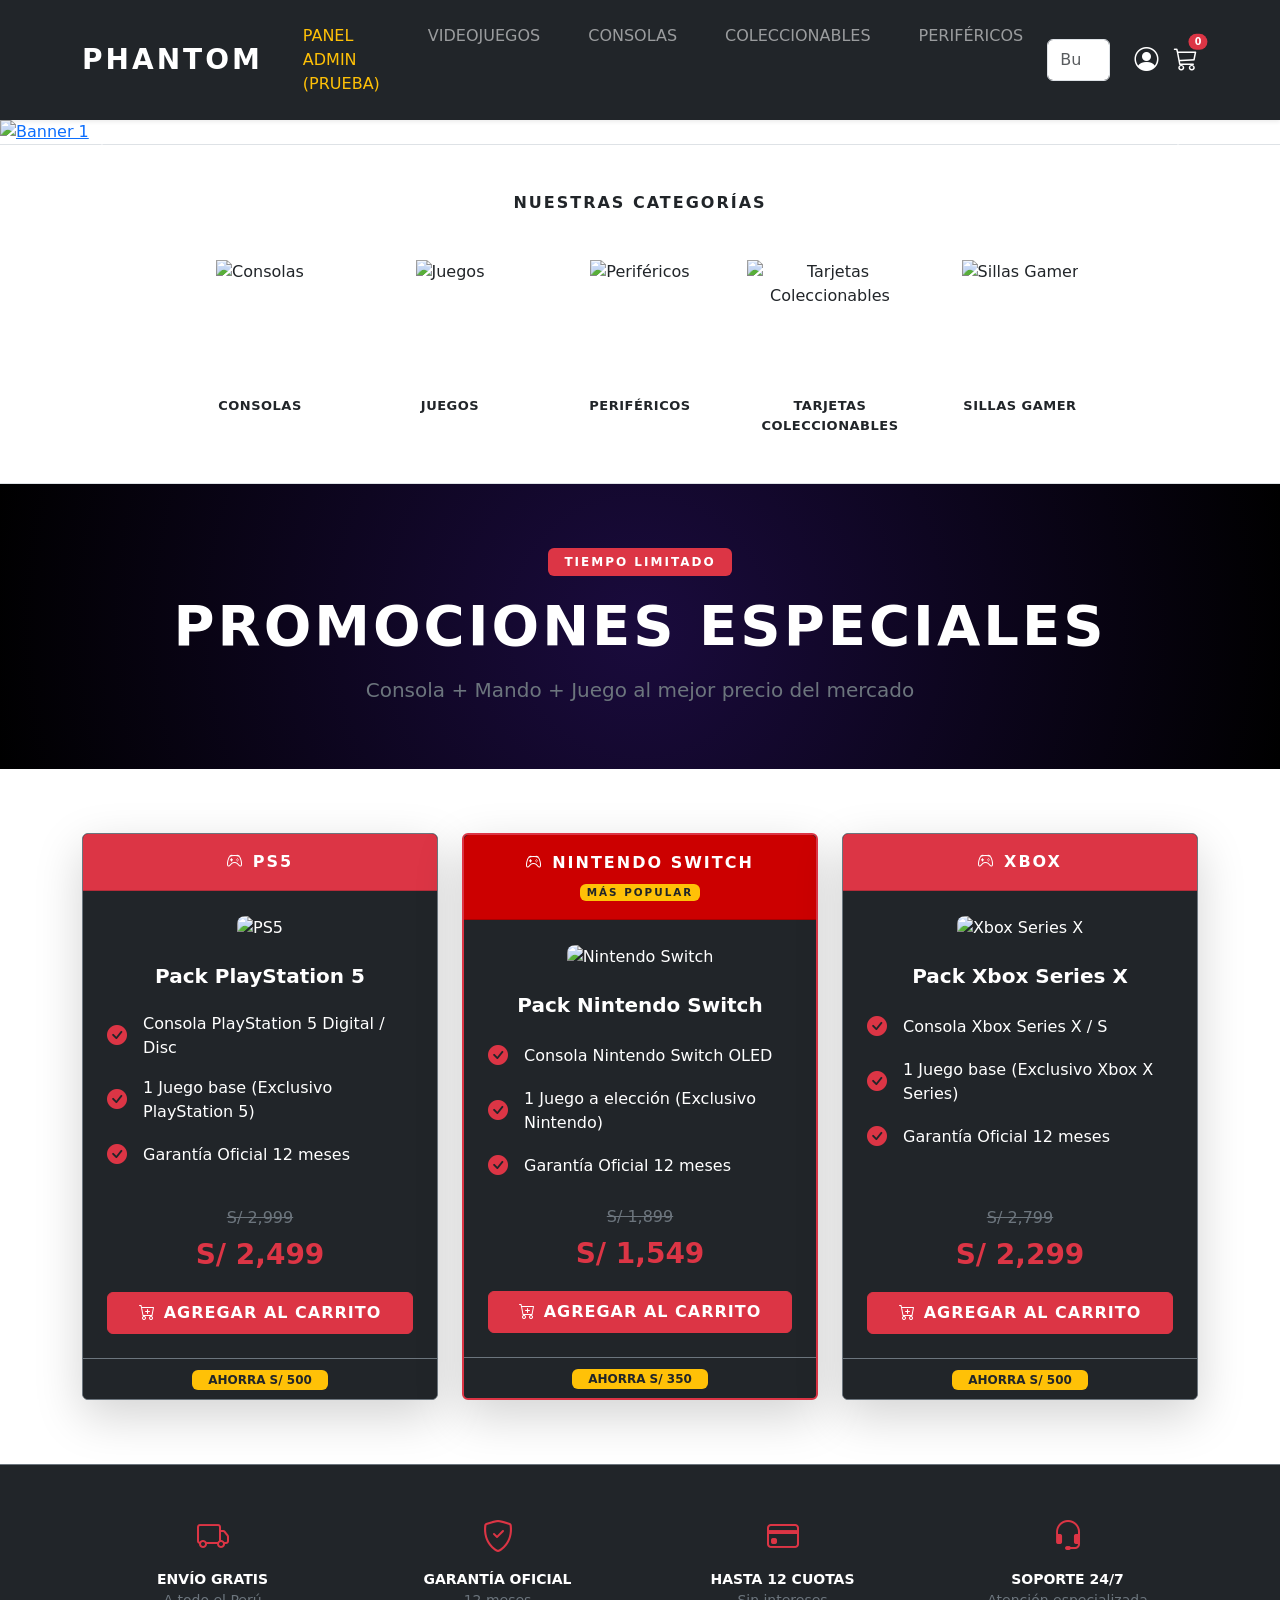
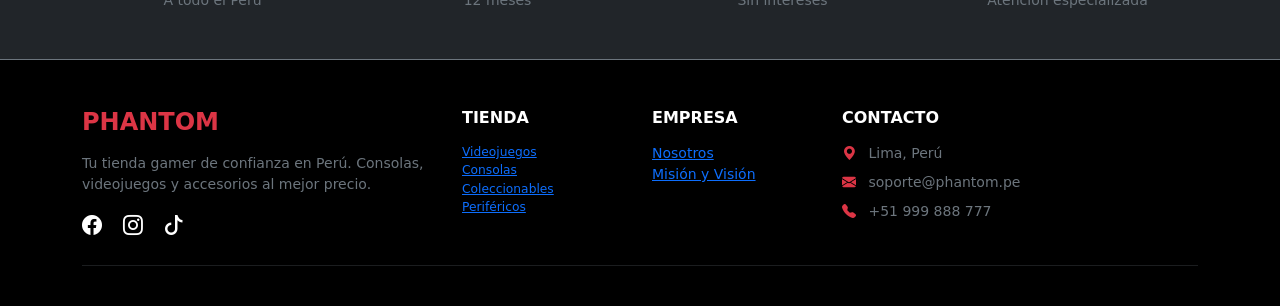
==== src/main/resources/templates/index.html @ 6b38e3e3 "Href para probar el panel de admin" ====
<!DOCTYPE html>
<html lang="es" xmlns:th="http://www.thymeleaf.org">
<head>
    <meta charset="UTF-8">
    <meta name="viewport" content="width=device-width, initial-scale=1.0">
    <link href="https://cdn.jsdelivr.net/npm/bootstrap@5.3.0/dist/css/bootstrap.min.css" rel="stylesheet">
    <link rel="stylesheet" th:href="@{/CSS/estilos.css}">
    <link rel="stylesheet" href="https://cdn.jsdelivr.net/npm/bootstrap-icons@1.11.1/font/bootstrap-icons.css">
    <title>Phantom | Tienda de Videojuegos</title>
</head>
<body class="d-flex flex-column min-vh-100">

<!-- BARRA DE NAVEGACIÓN -->
<nav class="navbar navbar-expand-lg navbar-dark bg-dark sticky-top shadow-sm py-3">
    <div class="container">
        <a class="navbar-brand fw-bold fs-3" th:href="@{/}" style="letter-spacing: 3px;">PHANTOM</a>
        <button class="navbar-toggler" type="button" data-bs-toggle="collapse" data-bs-target="#navbarNav">
            <span class="navbar-toggler-icon"></span>
        </button>

        <div class="collapse navbar-collapse" id="navbarNav">
            <ul class="navbar-nav mx-auto text-uppercase">
                <li class="nav-item"><a class="nav-link px-4 fs-6 text-warning" th:href="@{/admin/productos}">Panel Admin (Prueba)</a></li>
                <li class="nav-item"><a class="nav-link px-4 fs-6" th:href="@{/categoria/juegos}">Videojuegos</a></li>
                <li class="nav-item"><a class="nav-link px-4 fs-6" th:href="@{/categoria/consolas}">Consolas</a></li>
                <li class="nav-item"><a class="nav-link px-4 fs-6" th:href="@{/categoria/tarjetas}">Coleccionables</a></li>
                <li class="nav-item"><a class="nav-link px-4 fs-6" th:href="@{/categoria/perifericos}">Periféricos</a></li>
            </ul>

            <div class="position-relative me-3">
                <div class="d-flex">
                    <input id="inputBusqueda"
                           class="form-control me-2 py-2 input-busqueda-phantom"
                           type="search"
                           placeholder="Buscar productos..."
                           autocomplete="off">
                </div>
                <div id="contenedorResultados"
                     class="position-absolute w-100 mt-1 shadow-lg rounded-3 d-none resultados-busqueda-phantom">
                </div>
            </div>

            <div class="d-flex align-items-center mt-3 mt-lg-0">
                <a href="#" class="text-white me-3 fs-4" data-bs-toggle="modal" data-bs-target="#loginModal">
                    <i class="bi bi-person-circle"></i>
                </a>
                <a th:href="@{/carrito}" class="text-white fs-4 position-relative">
                    <i class="bi bi-cart3"></i>
                    <span class="position-absolute top-0 start-100 translate-middle badge rounded-pill bg-danger badge-carrito"
                          style="font-size: 0.6rem;"
                          th:text="${carritoCount}">0</span>
                </a>
            </div>
        </div>
    </div>
</nav>

<main class="flex-grow-1">

    <!-- CARRUSEL -->
    <div id="carouselExampleInterval" class="carousel slide" data-bs-ride="carousel">
        <div class="carousel-inner">
            <div class="carousel-item active" data-bs-interval="10000">
                <a href="#"><img th:src="@{/Imagenes/Baner.jpg}" class="d-block w-100" alt="Banner 1"></a>
            </div>
            <div class="carousel-item" data-bs-interval="2000">
                <a href="#"><img th:src="@{/Imagenes/Baner2.jpg}" class="d-block w-100" alt="Banner 2"></a>
            </div>
            <div class="carousel-item">
                <a href="#"><img th:src="@{/Imagenes/baner3.jpg}" class="d-block w-100" alt="Banner 3"></a>
            </div>
        </div>
        <button class="carousel-control-prev" type="button" data-bs-target="#carouselExampleInterval" data-bs-slide="prev">
            <span class="carousel-control-prev-icon"></span>
        </button>
        <button class="carousel-control-next" type="button" data-bs-target="#carouselExampleInterval" data-bs-slide="next">
            <span class="carousel-control-next-icon"></span>
        </button>
    </div>

    <!-- NUESTRAS CATEGORÍAS -->
    <section class="py-5 border-bottom border-top">
        <div class="container">
            <h6 class="text-center fw-bold mb-5 text-uppercase" style="letter-spacing: 2px;">Nuestras Categorías</h6>
            <div class="row text-center justify-content-center g-4">
                <div class="col-6 col-sm-4 col-md-2">
                    <a th:href="@{/categoria/consolas}" class="text-decoration-none text-dark d-flex flex-column align-items-center gap-3">
                        <img th:src="@{/Imagenes/consolatarjeta.jpg}" alt="Consolas" class="img-fluid" style="height: 120px; object-fit: contain;">
                        <span class="fw-bold text-uppercase" style="font-size: 13px; letter-spacing: 0.5px;">Consolas</span>
                    </a>
                </div>
                <div class="col-6 col-sm-4 col-md-2">
                    <a th:href="@{/categoria/juegos}" class="text-decoration-none text-dark d-flex flex-column align-items-center gap-3">
                        <img th:src="@{/Imagenes/videojuego.jpg}" alt="Juegos" class="img-fluid" style="height: 120px; object-fit: contain;">
                        <span class="fw-bold text-uppercase" style="font-size: 13px; letter-spacing: 0.5px;">Juegos</span>
                    </a>
                </div>
                <div class="col-6 col-sm-4 col-md-2">
                    <a th:href="@{/categoria/perifericos}" class="text-decoration-none text-dark d-flex flex-column align-items-center gap-3">
                        <img th:src="@{/Imagenes/mouse2.jpg}" alt="Periféricos" class="img-fluid" style="height: 120px; object-fit: contain;">
                        <span class="fw-bold text-uppercase" style="font-size: 13px; letter-spacing: 0.5px;">Periféricos</span>
                    </a>
                </div>
                <div class="col-6 col-sm-4 col-md-2">
                    <a th:href="@{/categoria/tarjetas}" class="text-decoration-none text-dark d-flex flex-column align-items-center gap-3">
                        <img th:src="@{/Imagenes/tarjeta.jpg}" alt="Tarjetas Coleccionables" class="img-fluid" style="height: 120px; object-fit: contain;">
                        <span class="fw-bold text-uppercase text-center" style="font-size: 13px; letter-spacing: 0.5px;">Tarjetas<br>Coleccionables</span>
                    </a>
                </div>
                <div class="col-6 col-sm-4 col-md-2">
                    <a th:href="@{/categoria/sillas}" class="text-decoration-none text-dark d-flex flex-column align-items-center gap-3">
                        <img th:src="@{/Imagenes/silla1.jpg}" alt="Sillas Gamer" class="img-fluid" style="height: 120px; object-fit: contain;">
                        <span class="fw-bold text-uppercase" style="font-size: 13px; letter-spacing: 0.5px;">Sillas Gamer</span>
                    </a>
                </div>
            </div>
        </div>
    </section>



    <!-- HERO PROMOCIONES -->
    <section class="py-5 text-white text-center" style="background: radial-gradient(circle, #1a0b3d 0%, #000000 100%);">
        <div class="container py-3">
            <span class="badge bg-danger text-uppercase fw-bold mb-3 px-3 py-2" style="letter-spacing: 2px;">Tiempo Limitado</span>
            <h1 class="display-4 fw-bold mb-3" style="letter-spacing: 3px;">PROMOCIONES ESPECIALES</h1>
            <p class="lead text-secondary mb-0">Consola + Mando + Juego al mejor precio del mercado</p>
        </div>
    </section>

    <!-- CARDS PROMOCIONES -->
    <section class="container my-5 py-3">
        <div class="row g-4 justify-content-center">

            <!-- PS5 -->
            <div class="col-md-6 col-lg-4">
                <div class="card h-100 bg-dark text-white border-secondary shadow-lg">
                    <div class="card-header bg-danger text-white text-uppercase fw-bold text-center py-3" style="letter-spacing: 2px;">
                        <i class="bi bi-controller me-2"></i>PS5
                    </div>
                    <div class="card-body d-flex flex-column p-4">
                        <div class="text-center mb-4">
                            <img th:src="@{/Imagenes/PS5GOD.jpg}" alt="PS5" class="img-fluid rounded-3 img-promo">
                        </div>
                        <h5 class="card-title fw-bold text-center mb-4">Pack PlayStation 5</h5>
                        <ul class="list-unstyled mb-4">
                            <li class="d-flex align-items-center mb-3">
                                <i class="bi bi-check-circle-fill text-danger me-3 fs-5"></i>
                                <span>Consola PlayStation 5 Digital / Disc</span>
                            </li>
                            <li class="d-flex align-items-center mb-3">
                                <i class="bi bi-check-circle-fill text-danger me-3 fs-5"></i>
                                <span>1 Juego base (Exclusivo PlayStation 5)</span>
                            </li>
                            <li class="d-flex align-items-center">
                                <i class="bi bi-check-circle-fill text-danger me-3 fs-5"></i>
                                <span>Garantía Oficial 12 meses</span>
                            </li>
                        </ul>
                        <div class="mt-auto text-center">
                            <p class="text-secondary text-decoration-line-through mb-1">S/ 2,999</p>
                            <p class="fs-3 fw-bold text-danger mb-3">S/ 2,499</p>
                            <button class="btn btn-danger w-100 fw-bold py-2 text-uppercase" style="letter-spacing: 1px;"
                                    data-id="15"
                                    data-nombre="Pack PlayStation 5"
                                    data-precio="2499.00"
                                    data-imagen="/Imagenes/PS5GOD.jpg"
                                    data-marca="PlayStation"
                                    data-origen="/"
                                    onclick="agregarAlCarrito(this)">
                                <i class="bi bi-cart-plus me-2"></i>Agregar al Carrito
                            </button>
                        </div>
                    </div>
                    <div class="card-footer bg-dark border-secondary text-center py-2">
                        <span class="badge bg-warning text-dark fw-bold px-3">AHORRA S/ 500</span>
                    </div>
                </div>
            </div>

            <!-- NINTENDO -->
            <div class="col-md-6 col-lg-4">
                <div class="card h-100 bg-dark text-white shadow-lg" style="border: 2px solid #dc3545;">
                    <div class="card-header text-white text-uppercase fw-bold text-center py-3" style="letter-spacing: 2px; background-color: #cc0000;">
                        <i class="bi bi-controller me-2"></i>Nintendo Switch
                        <div class="mt-1">
                            <span class="badge bg-warning text-dark" style="font-size: 0.65rem;">MÁS POPULAR</span>
                        </div>
                    </div>
                    <div class="card-body d-flex flex-column p-4">
                        <div class="text-center mb-4">
                            <img th:src="@{/Imagenes/SwitchMario.jpg}" alt="Nintendo Switch" class="img-fluid rounded-3 img-promo">
                        </div>
                        <h5 class="card-title fw-bold text-center mb-4">Pack Nintendo Switch</h5>
                        <ul class="list-unstyled mb-4">
                            <li class="d-flex align-items-center mb-3">
                                <i class="bi bi-check-circle-fill text-danger me-3 fs-5"></i>
                                <span>Consola Nintendo Switch OLED</span>
                            </li>
                            <li class="d-flex align-items-center mb-3">
                                <i class="bi bi-check-circle-fill text-danger me-3 fs-5"></i>
                                <span>1 Juego a elección (Exclusivo Nintendo)</span>
                            </li>
                            <li class="d-flex align-items-center">
                                <i class="bi bi-check-circle-fill text-danger me-3 fs-5"></i>
                                <span>Garantía Oficial 12 meses</span>
                            </li>
                        </ul>
                        <div class="mt-auto text-center">
                            <p class="text-secondary text-decoration-line-through mb-1">S/ 1,899</p>
                            <p class="fs-3 fw-bold text-danger mb-3">S/ 1,549</p>
                            <button class="btn btn-danger w-100 fw-bold py-2 text-uppercase" style="letter-spacing: 1px;"
                                    data-id="16"
                                    data-nombre="Pack Nintendo Switch"
                                    data-precio="1549.00"
                                    data-imagen="/Imagenes/SwitchMario.jpg"
                                    data-marca="Nintendo"
                                    data-origen="/"
                                    onclick="agregarAlCarrito(this)">
                                <i class="bi bi-cart-plus me-2"></i>Agregar al Carrito
                            </button>
                        </div>
                    </div>
                    <div class="card-footer bg-dark border-secondary text-center py-2">
                        <span class="badge bg-warning text-dark fw-bold px-3">AHORRA S/ 350</span>
                    </div>
                </div>
            </div>

            <!-- XBOX -->
            <div class="col-md-6 col-lg-4">
                <div class="card h-100 bg-dark text-white border-secondary shadow-lg">
                    <div class="card-header bg-danger text-white text-uppercase fw-bold text-center py-3" style="letter-spacing: 2px;">
                        <i class="bi bi-controller me-2"></i>Xbox
                    </div>
                    <div class="card-body d-flex flex-column p-4">
                        <div class="text-center mb-4">
                            <img th:src="@{/Imagenes/XboxFIFA.jpg}" alt="Xbox Series X" class="img-fluid rounded-3 img-promo">
                        </div>
                        <h5 class="card-title fw-bold text-center mb-4">Pack Xbox Series X</h5>
                        <ul class="list-unstyled mb-4">
                            <li class="d-flex align-items-center mb-3">
                                <i class="bi bi-check-circle-fill text-danger me-3 fs-5"></i>
                                <span>Consola Xbox Series X / S</span>
                            </li>
                            <li class="d-flex align-items-center mb-3">
                                <i class="bi bi-check-circle-fill text-danger me-3 fs-5"></i>
                                <span>1 Juego base (Exclusivo Xbox X Series)</span>
                            </li>
                            <li class="d-flex align-items-center">
                                <i class="bi bi-check-circle-fill text-danger me-3 fs-5"></i>
                                <span>Garantía Oficial 12 meses</span>
                            </li>
                        </ul>
                        <div class="mt-auto text-center">
                            <p class="text-secondary text-decoration-line-through mb-1">S/ 2,799</p>
                            <p class="fs-3 fw-bold text-danger mb-3">S/ 2,299</p>
                            <button class="btn btn-danger w-100 fw-bold py-2 text-uppercase" style="letter-spacing: 1px;"
                                    data-id="17"
                                    data-nombre="Pack Xbox Series X"
                                    data-precio="2299.00"
                                    data-imagen="/Imagenes/XboxFIFA.jpg"
                                    data-marca="Microsoft"
                                    data-origen="/"
                                    onclick="agregarAlCarrito(this)">
                                <i class="bi bi-cart-plus me-2"></i>Agregar al Carrito
                            </button>
                        </div>
                    </div>
                    <div class="card-footer bg-dark border-secondary text-center py-2">
                        <span class="badge bg-warning text-dark fw-bold px-3">AHORRA S/ 500</span>
                    </div>
                </div>
            </div>

        </div>
    </section>

    <!-- BENEFICIOS -->
    <section class="py-5 bg-dark text-white border-top border-secondary">
        <div class="container">
            <div class="row text-center g-4">
                <div class="col-6 col-md-3">
                    <i class="bi bi-truck fs-2 text-danger mb-2 d-block"></i>
                    <p class="fw-bold mb-0 small text-uppercase">Envío Gratis</p>
                    <p class="text-secondary small mb-0">A todo el Perú</p>
                </div>
                <div class="col-6 col-md-3">
                    <i class="bi bi-shield-check fs-2 text-danger mb-2 d-block"></i>
                    <p class="fw-bold mb-0 small text-uppercase">Garantía Oficial</p>
                    <p class="text-secondary small mb-0">12 meses</p>
                </div>
                <div class="col-6 col-md-3">
                    <i class="bi bi-credit-card fs-2 text-danger mb-2 d-block"></i>
                    <p class="fw-bold mb-0 small text-uppercase">Hasta 12 Cuotas</p>
                    <p class="text-secondary small mb-0">Sin intereses</p>
                </div>
                <div class="col-6 col-md-3">
                    <i class="bi bi-headset fs-2 text-danger mb-2 d-block"></i>
                    <p class="fw-bold mb-0 small text-uppercase">Soporte 24/7</p>
                    <p class="text-secondary small mb-0">Atención especializada</p>
                </div>
            </div>
        </div>
    </section>

</main>

<!-- MODAL LOGIN -->
<div class="modal fade" id="loginModal" tabindex="-1" aria-hidden="true">
    <div class="modal-dialog modal-dialog-centered">
        <div class="modal-content border-0 shadow-lg rounded-4 overflow-hidden">
            <div class="row g-0">
                <div class="col-md-5 d-none d-md-block">
                    <img th:src="@{/Imagenes/SmashBros.jpg}" style="width: 120%; height: 100%; object-fit: cover;">
                </div>
                <div class="col-md-7 bg-dark text-white">
                    <div class="modal-header border-0">
                        <h5 class="modal-title fw-bold text-danger">
                            <i class="bi bi-person-circle me-2"></i>Iniciar Sesión
                        </h5>
                        <button type="button" class="btn-close btn-close-white" data-bs-dismiss="modal"></button>
                    </div>
                    <div class="modal-body p-4">

                        <!-- ERROR LOGIN -->
                        <div th:if="${loginError}" id="loginError" class="alert alert-danger rounded-3 py-2 small">
                            Correo o contraseña incorrectos
                        </div>

                        <form th:action="@{/login}" method="post">
                            <div class="mb-3">
                                <label class="form-label small text-secondary">Correo electrónico</label>
                                <input type="email" name="username"
                                       class="form-control bg-black text-white border-secondary rounded-3"
                                       placeholder="ejemplo@correo.com" required>
                            </div>
                            <div class="mb-3">
                                <label class="form-label small text-secondary">Contraseña</label>
                                <input type="password" name="password"
                                       class="form-control bg-black text-white border-secondary rounded-3"
                                       placeholder="••••••••" required>
                            </div>
                            <div class="d-flex justify-content-between align-items-center mb-3">
                                <div class="form-check">
                                    <input class="form-check-input" type="checkbox" name="remember-me">
                                    <label class="form-check-label small text-secondary">Recordarme</label>
                                </div>
                                <a href="#" class="small text-danger text-decoration-none ms-4">¿Olvidaste tu contraseña?</a>
                            </div>
                            <button type="submit" class="btn btn-danger w-100 fw-bold rounded-pill py-2">INGRESAR</button>
                        </form>

                        <hr class="border-secondary">
                        <p class="text-center small text-secondary mb-0">¿No tienes cuenta?</p>
                        <a th:href="@{/registro}" class="btn btn-outline-danger w-100 fw-bold rounded-pill mt-2">
                            REGÍSTRATE
                        </a>

                    </div>
                </div>
            </div>
        </div>
    </div>
</div>

<!-- POPUP COMPRA -->
<div class="modal fade" id="compraModal" tabindex="-1" aria-hidden="true">
    <div class="modal-dialog modal-dialog-centered">
        <div class="modal-content bg-dark text-white border-secondary">
            <div class="modal-header bg-danger border-0">
                <h5 class="modal-title fw-bold text-uppercase">
                    <i class="bi bi-cart-check me-2"></i>Producto Agregado
                </h5>
                <button type="button" class="btn-close btn-close-white" data-bs-dismiss="modal"></button>
            </div>
            <div class="modal-body p-4 text-center">
                <i class="bi bi-check-circle-fill text-danger mb-3" style="font-size: 3.5rem;"></i>
                <h5 id="modalProductoNombre" class="fw-bold mb-2"></h5>
                <p id="modalProductoPrecio" class="fs-4 text-danger fw-bold mb-4"></p>
                <p class="text-secondary small mb-4">¿Deseas continuar comprando o ir al carrito?</p>
                <div class="d-grid gap-2">
                    <button class="btn btn-danger fw-bold text-uppercase py-2" data-bs-dismiss="modal">
                        <i class="bi bi-bag me-2"></i>Seguir Comprando
                    </button>
                    <button class="btn btn-outline-light fw-bold text-uppercase py-2" data-bs-dismiss="modal">
                        <i class="bi bi-cart3 me-2"></i>Ver Carrito
                    </button>
                </div>
            </div>
        </div>
    </div>
</div>

<!-- MODAL PROMO EMERGENTE -->
<div class="modal fade" id="promoModal" tabindex="-1" aria-hidden="true">
    <div class="modal-dialog modal-dialog-centered">
        <div class="modal-content border-0 shadow-lg rounded-4">
            <div class="d-flex justify-content-end p-3">
                <button type="button" class="btn-close" data-bs-dismiss="modal" aria-label="Close"></button>
            </div>
            <div class="modal-body text-center p-4 pt-0">
                <p class="text-secondary small text-uppercase fw-semibold mb-3" style="letter-spacing: 1px;">
                    ¡Nuevo Lanzamiento en Phantom!
                </p>
                <div class="d-flex justify-content-center mb-4">
                    <img th:src="@{/Imagenes/popup.jpg}" class="img-fluid rounded-3 shadow-sm" style="max-height: 400px;" alt="Promo">
                </div>
                <p class="fs-5 px-3 mb-4" style="font-weight: 400; line-height: 1.4;">
                    Paw Patrol: Championship ya está disponible. <br>
                    <strong>¡No te quedes sin el tuyo!</strong>
                </p>
                <button type="button" class="btn btn-danger rounded-pill px-5 py-2 fw-bold shadow-sm" data-bs-dismiss="modal">
                    Cerrar
                </button>
            </div>
        </div>
    </div>
</div>

<!-- FOOTER -->
<footer class="bg-black text-white pt-5 border-top border-secondary">
    <div class="container">
        <div class="row gy-4">
            <div class="col-md-4">
                <h4 class="fw-bold text-danger mb-3">PHANTOM</h4>
                <p class="text-secondary small">Tu tienda gamer de confianza en Perú. Consolas, videojuegos y accesorios al mejor precio.</p>
                <div class="mt-3">
                    <a href="#" class="text-white me-3 fs-5 social-icon"><i class="bi bi-facebook"></i></a>
                    <a href="#" class="text-white me-3 fs-5 social-icon"><i class="bi bi-instagram"></i></a>
                    <a href="#" class="text-white me-3 fs-5 social-icon"><i class="bi bi-tiktok"></i></a>
                </div>
            </div>
            <div class="col-6 col-md-2">
                <h6 class="fw-bold text-uppercase mb-3">Tienda</h6>
                <ul class="list-unstyled small">
                    <ul class="list-unstyled small">
                        <li><a th:href="@{/categoria/juegos}" class="footer-link">Videojuegos</a></li>
                        <li><a th:href="@{/categoria/consolas}" class="footer-link">Consolas</a></li>
                        <li><a th:href="@{/categoria/tarjetas}" class="footer-link">Coleccionables</a></li>
                        <li><a th:href="@{/categoria/perifericos}" class="footer-link">Periféricos</a></li>
                    </ul>
                </ul>
            </div>
            <div class="col-6 col-md-2">
                <h6 class="fw-bold text-uppercase mb-3">Empresa</h6>
                <ul class="list-unstyled small">
                    <li><a th:href="@{/nosotros}" class="footer-link">Nosotros</a></li>
                    <li><a th:href="@{/mision}" class="footer-link">Misión y Visión</a></li>
                </ul>
            </div>
            <div class="col-md-4">
                <h6 class="fw-bold text-uppercase mb-3">Contacto</h6>
                <p class="small text-secondary mb-2"><i class="bi bi-geo-alt-fill me-2 text-danger"></i> Lima, Perú</p>
                <p class="small text-secondary mb-2"><i class="bi bi-envelope-fill me-2 text-danger"></i> soporte@phantom.pe</p>
                <p class="small text-secondary mb-3"><i class="bi bi-telephone-fill me-2 text-danger"></i> +51 999 888 777</p>
            </div>
        </div>
        <hr class="border-secondary my-4">
        <div class="d-flex flex-column flex-md-row justify-content-between align-items-center small text-secondary pb-3">
        </div>
    </div>
</footer>

<!-- Modal carrito -->
<div class="modal fade" id="modalCarrito" tabindex="-1" aria-hidden="true">
    <div class="modal-dialog modal-dialog-centered" style="max-width:420px;">
        <div class="modal-content border-0 shadow-lg">
            <div class="modal-body p-4">
                <div class="d-flex align-items-center mb-3">
                    <i class="bi bi-check-circle-fill text-success fs-4 me-2"></i>
                    <span class="fw-bold fs-6">Producto agregado a tu Carro</span>
                    <button type="button" class="btn-close ms-auto" data-bs-dismiss="modal"></button>
                </div>
                <hr class="my-2">
                <div class="d-flex align-items-center gap-3 my-3">
                    <img id="modalImg" src="" alt="producto" class="modal-img">
                    <div>
                        <p class="text-muted small mb-1" id="modalMarca">Marca</p>
                        <p class="fw-semibold mb-1" id="modalNombre">Nombre</p>
                        <p class="fw-bold text-danger mb-0 fs-5" id="modalPrecio">S/ 0.00</p>
                    </div>
                </div>
                <hr class="my-2">
                <div class="d-flex gap-2 mt-3">
                    <button class="btn btn-seguir w-50 py-2" data-bs-dismiss="modal">Seguir comprando</button>
                    <a href="/carrito" class="btn btn-ir-carro w-50 py-2 text-center text-decoration-none">Ir al Carro</a>
                </div>
            </div>
        </div>
    </div>
</div>

<script src="https://cdn.jsdelivr.net/npm/bootstrap@5.3.0/dist/js/bootstrap.bundle.min.js"></script>
<script th:src="@{/JS/emergente.js}"></script>
<script th:src="@{/JS/carrito.js}"></script>
</body>
</html>
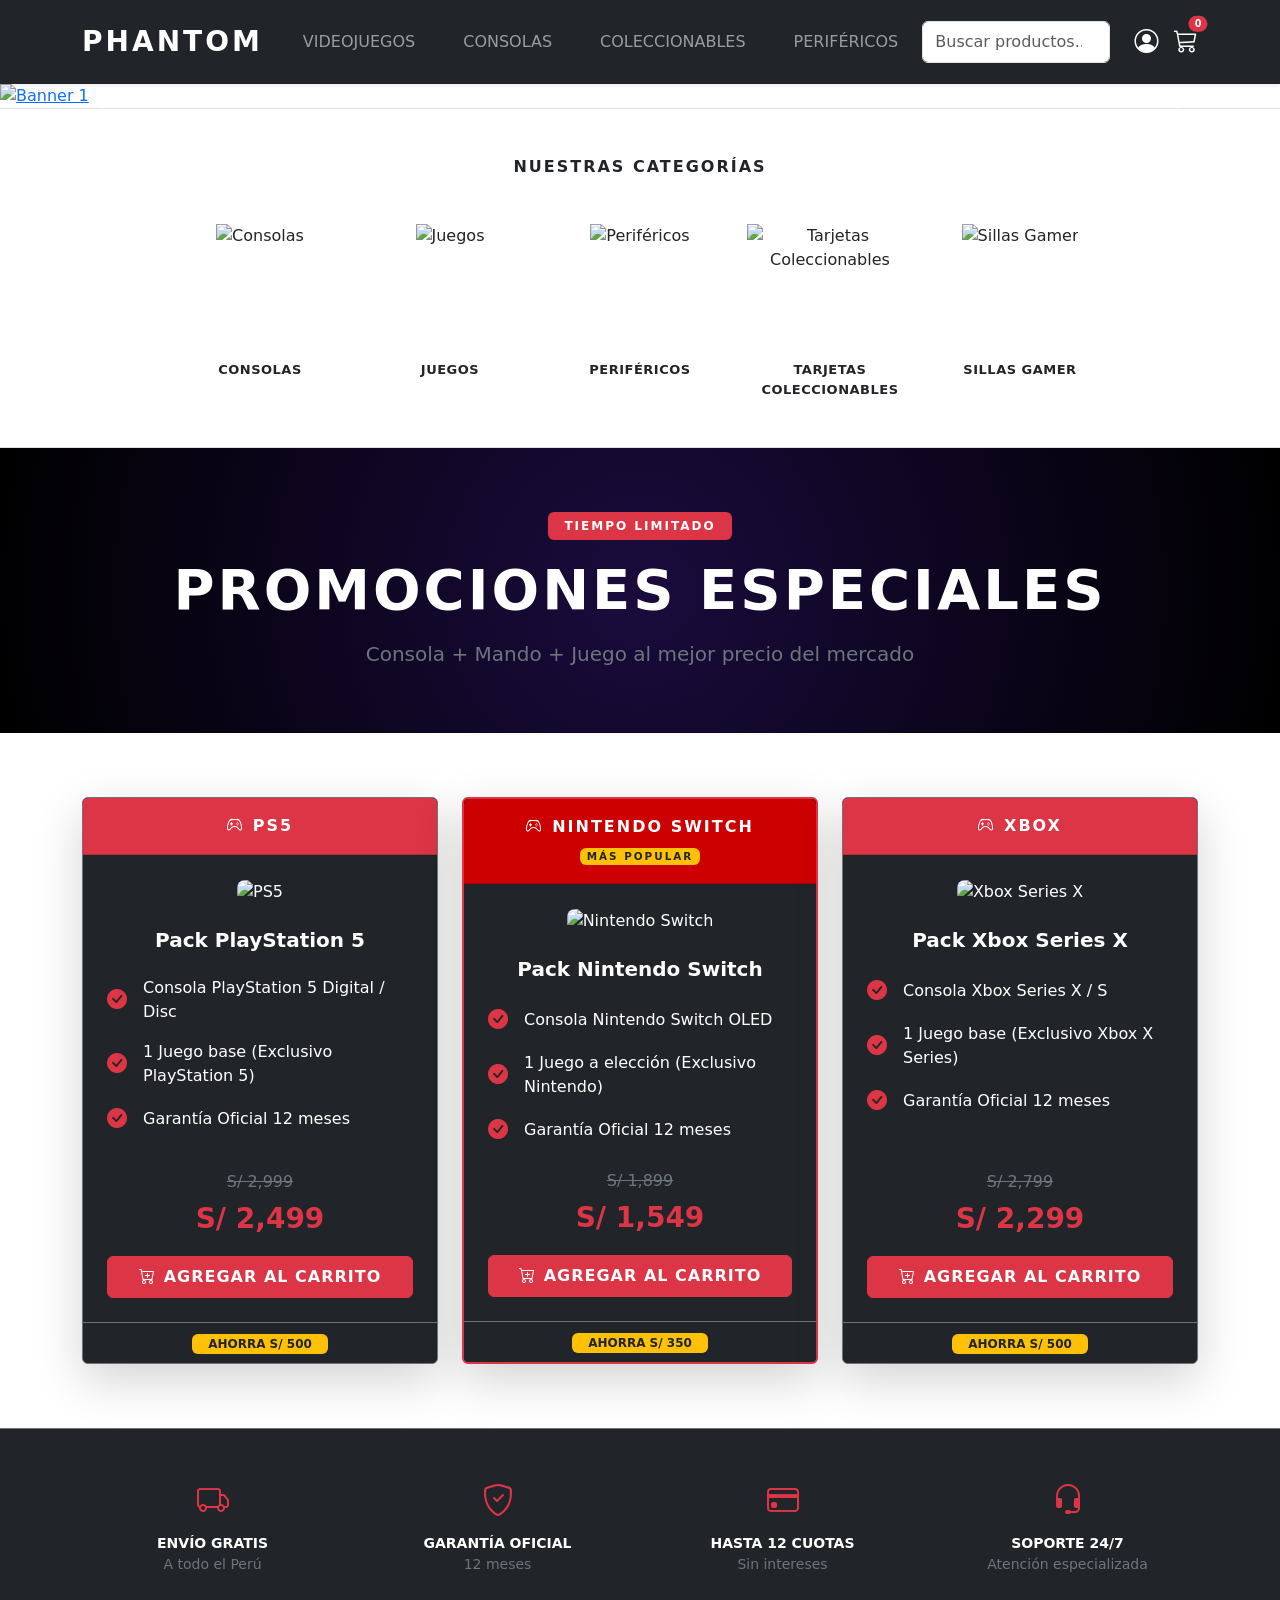
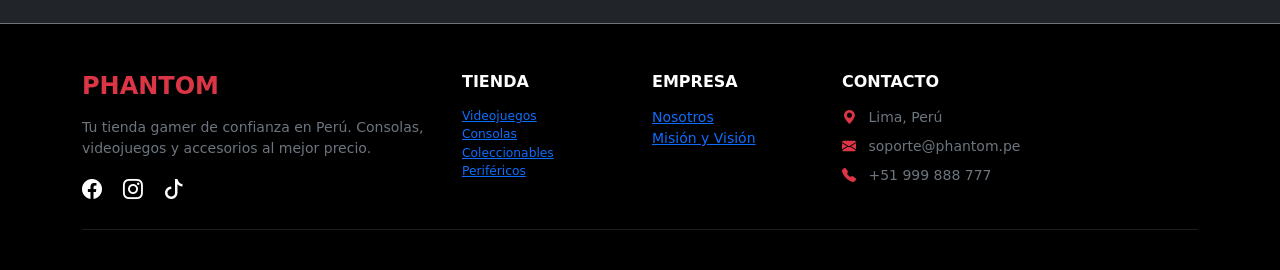
==== commit 60c6bae3: "Eliminacion de prueba de administrados" ====
--- a/src/main/resources/templates/index.html
+++ b/src/main/resources/templates/index.html
@@ -20,7 +20,6 @@
 
         <div class="collapse navbar-collapse" id="navbarNav">
             <ul class="navbar-nav mx-auto text-uppercase">
-                <li class="nav-item"><a class="nav-link px-4 fs-6 text-warning" th:href="@{/admin/productos}">Panel Admin (Prueba)</a></li>
                 <li class="nav-item"><a class="nav-link px-4 fs-6" th:href="@{/categoria/juegos}">Videojuegos</a></li>
                 <li class="nav-item"><a class="nav-link px-4 fs-6" th:href="@{/categoria/consolas}">Consolas</a></li>
                 <li class="nav-item"><a class="nav-link px-4 fs-6" th:href="@{/categoria/tarjetas}">Coleccionables</a></li>
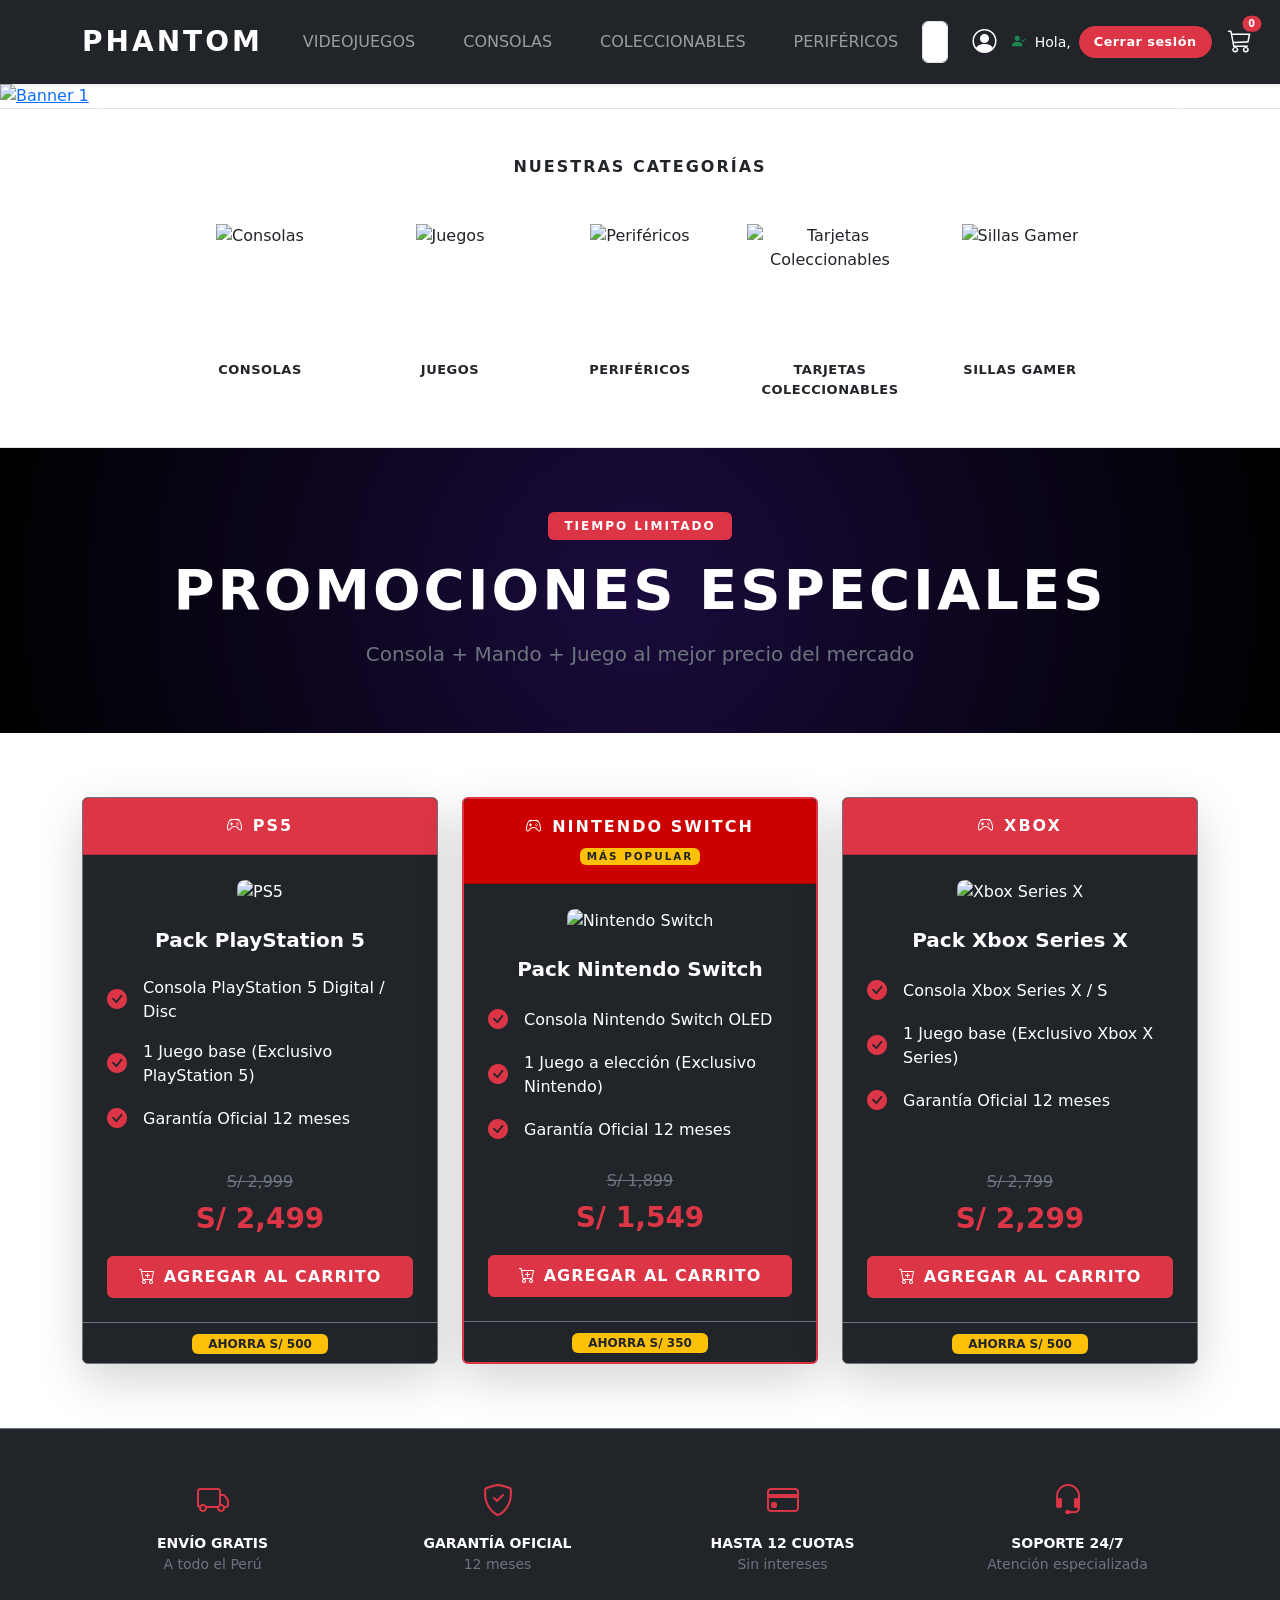
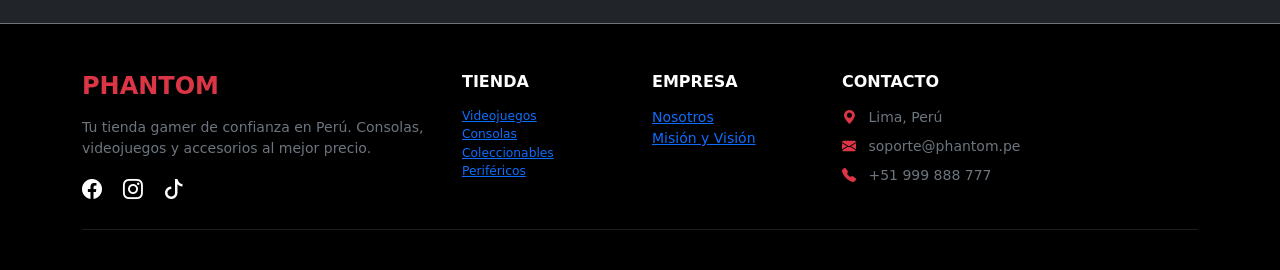
==== commit 11596c6f: "Botón cerrar sesión (Hola, "nombre"), Que solo se mantenga lo bien y que se borre lo que está mal en" ====
--- a/src/main/resources/templates/index.html
+++ b/src/main/resources/templates/index.html
@@ -40,20 +40,42 @@
             </div>
 
             <div class="d-flex align-items-center mt-3 mt-lg-0">
-                <a href="#" class="text-white me-3 fs-4" data-bs-toggle="modal" data-bs-target="#loginModal">
-                    <i class="bi bi-person-circle"></i>
-                </a>
+
+                <!-- Si NO hay sesión: muestra ícono login -->
+                <div th:if="${usuarioNombre == null}">
+                    <a href="#" class="text-white me-3 fs-4"
+                       data-bs-toggle="modal" data-bs-target="#loginModal">
+                        <i class="bi bi-person-circle"></i>
+                    </a>
+                </div>
+
+                <!-- Si HAY sesión: muestra nombre y botón cerrar sesión -->
+                <div th:if="${usuarioNombre != null}" class="d-flex align-items-center gap-2 me-3">
+                    <span class="text-white small text-nowrap">
+                        <i class="bi bi-person-check-fill text-success me-1"></i>
+                        Hola, <span th:text="${usuarioNombre}" class="fw-bold text-danger"></span>
+                    </span>
+                    <form th:action="@{/logout}" method="post" class="mb-0">
+                        <button type="submit"
+                                class="btn btn-danger rounded-pill fw-bold text-nowrap"
+                                style="font-size: 0.8rem; padding: 5px 14px; letter-spacing: 0.5px;">
+                            Cerrar sesión
+                        </button>
+                    </form>
+                </div>
+
+                <!-- Carrito -->
                 <a th:href="@{/carrito}" class="text-white fs-4 position-relative">
                     <i class="bi bi-cart3"></i>
                     <span class="position-absolute top-0 start-100 translate-middle badge rounded-pill bg-danger badge-carrito"
                           style="font-size: 0.6rem;"
                           th:text="${carritoCount}">0</span>
                 </a>
+
             </div>
         </div>
     </div>
 </nav>
-
 <main class="flex-grow-1">
 
     <!-- CARRUSEL -->
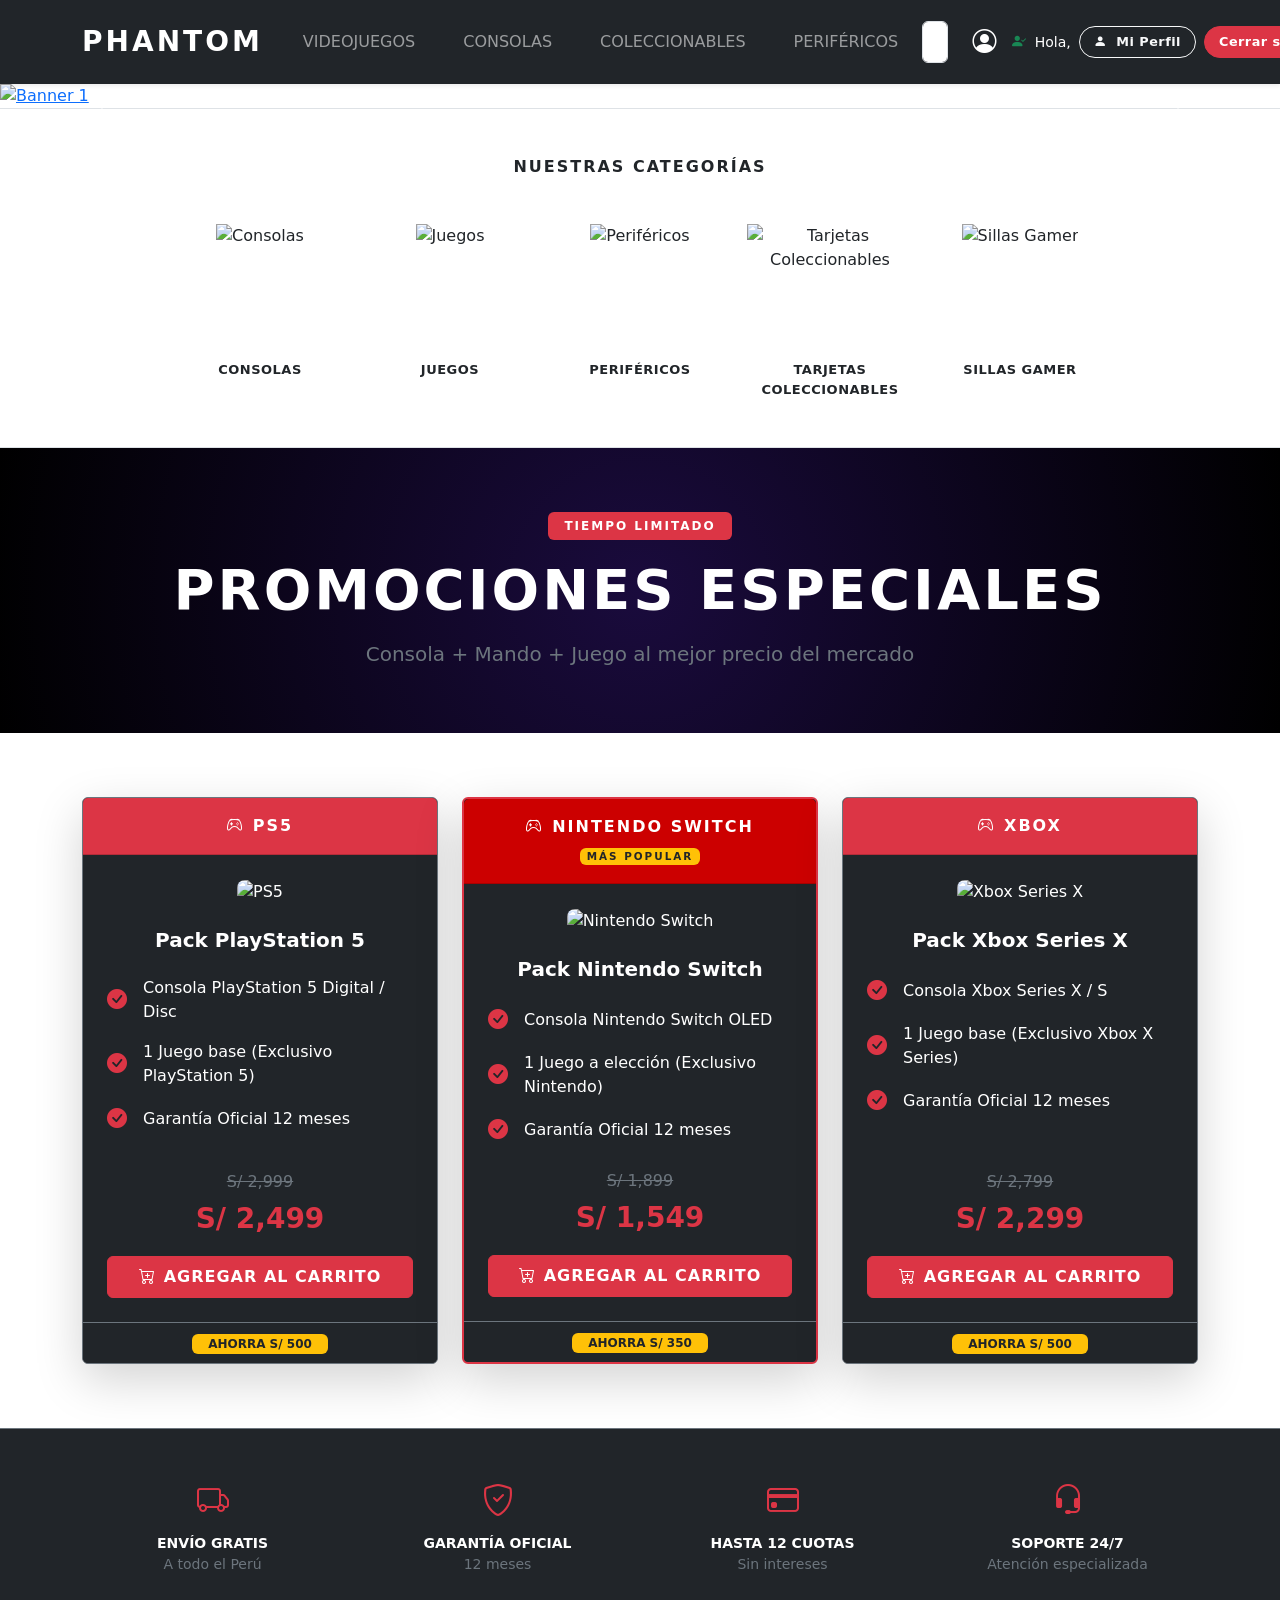
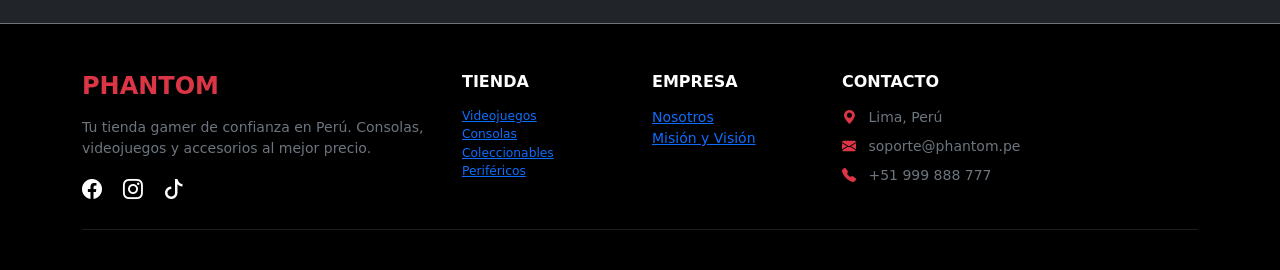
==== commit 866762c8: "implementacion de perfil de usuario perfil" ====
--- a/src/main/resources/templates/index.html
+++ b/src/main/resources/templates/index.html
@@ -55,6 +55,13 @@
                         <i class="bi bi-person-check-fill text-success me-1"></i>
                         Hola, <span th:text="${usuarioNombre}" class="fw-bold text-danger"></span>
                     </span>
+
+                    <a th:href="@{/perfil}"
+                       class="btn btn-outline-light rounded-pill fw-bold text-nowrap"
+                       style="font-size: 0.8rem; padding: 5px 14px; letter-spacing: 0.5px;">
+                        <i class="bi bi-person-fill me-1"></i> Mi Perfil
+                    </a>
+
                     <form th:action="@{/logout}" method="post" class="mb-0">
                         <button type="submit"
                                 class="btn btn-danger rounded-pill fw-bold text-nowrap"
@@ -99,7 +106,7 @@
         </button>
     </div>
 
-    <!-- NUESTRAS CATEGORÍAS -->
+    <!-- CATEGORÍAS -->
     <section class="py-5 border-bottom border-top">
         <div class="container">
             <h6 class="text-center fw-bold mb-5 text-uppercase" style="letter-spacing: 2px;">Nuestras Categorías</h6>
@@ -296,7 +303,6 @@
 
         </div>
     </section>
-
     <!-- BENEFICIOS -->
     <section class="py-5 bg-dark text-white border-top border-secondary">
         <div class="container">
@@ -358,9 +364,14 @@
                             </div>
                             <div class="mb-3">
                                 <label class="form-label small text-secondary">Contraseña</label>
-                                <input type="password" name="password"
-                                       class="form-control bg-black text-white border-secondary rounded-3"
-                                       placeholder="••••••••" required>
+                                <div class="input-group">
+                                    <input type="password" name="password" id="loginPassword"
+                                           class="form-control bg-black text-white border-secondary rounded-start-3"
+                                           placeholder="••••••••" required>
+                                    <button class="btn btn-outline-secondary" type="button" data-toggle-password="loginPassword">
+                                        <i class="bi bi-eye"></i>
+                                    </button>
+                                </div>
                             </div>
                             <div class="d-flex justify-content-between align-items-center mb-3">
                                 <div class="form-check">
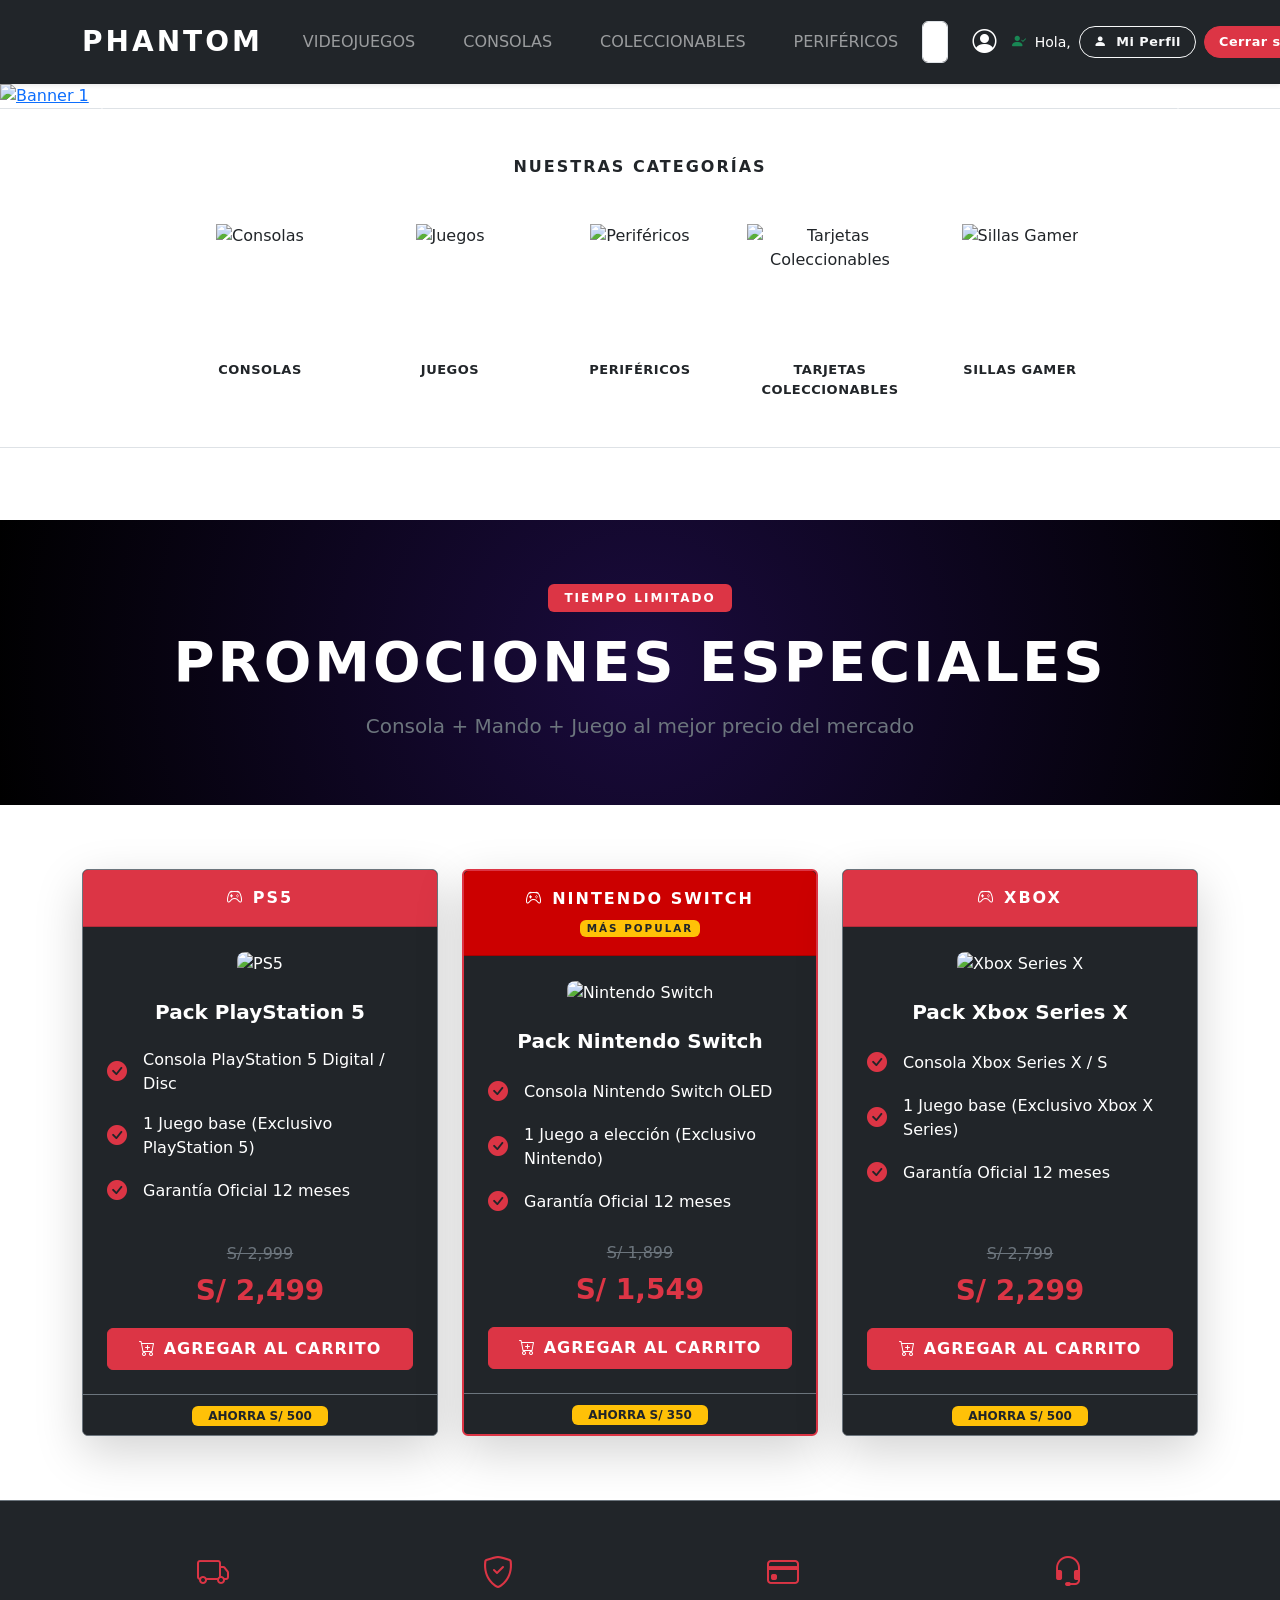
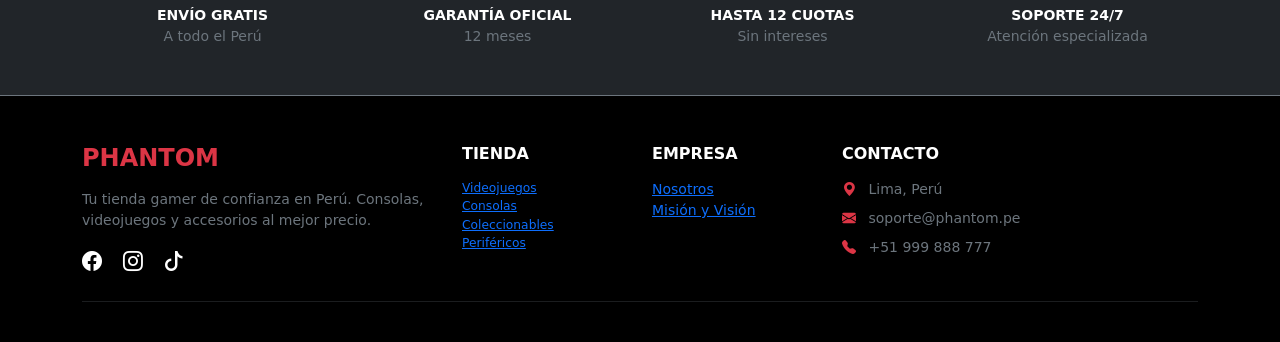
==== commit 2d28be96: "Barra de busqueda modificada" ====
--- a/src/main/resources/templates/index.html
+++ b/src/main/resources/templates/index.html
@@ -29,13 +29,15 @@
             <div class="position-relative me-3">
                 <div class="d-flex">
                     <input id="inputBusqueda"
+                           name="query"
                            class="form-control me-2 py-2 input-busqueda-phantom"
                            type="search"
                            placeholder="Buscar productos..."
                            autocomplete="off">
                 </div>
-                <div id="contenedorResultados"
-                     class="position-absolute w-100 mt-1 shadow-lg rounded-3 d-none resultados-busqueda-phantom">
+                <div id="suggestionsBox"
+                     class="position-absolute w-100 mt-1 shadow-lg rounded-3 d-none resultados-busqueda-phantom"
+                     style="z-index: 1050; background: white;">
                 </div>
             </div>
 
@@ -145,7 +147,10 @@
         </div>
     </section>
 
-
+    <div class="container my-5">
+        <div id="productGrid" class="row g-4">
+        </div>
+    </div>
 
     <!-- HERO PROMOCIONES -->
     <section class="py-5 text-white text-center" style="background: radial-gradient(circle, #1a0b3d 0%, #000000 100%);">
